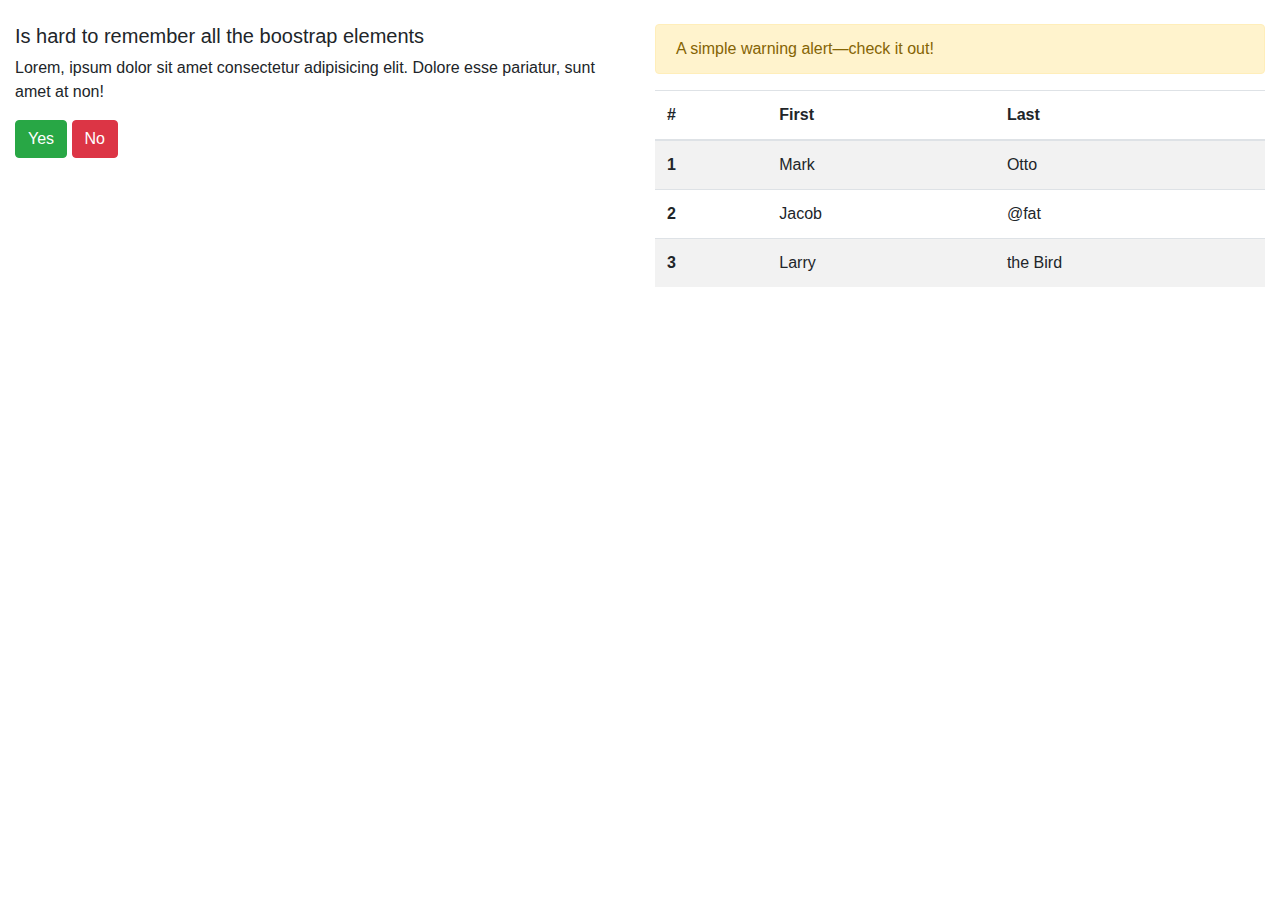
==== exercises/07-Buttons-Alert-And-Table/index.html @ b3ced91f "z" ====
<!DOCTYPE html>
<html>
	<head>
		<meta charset="utf-8" />
		<meta name="viewport" content="width=device-width" />
		<link
			rel="stylesheet"
			href="https://stackpath.bootstrapcdn.com/bootstrap/4.3.1/css/bootstrap.min.css"
			integrity="sha384-ggOyR0iXCbMQv3Xipma34MD+dH/1fQ784/j6cY/iJTQUOhcWr7x9JvoRxT2MZw1T"
			crossorigin="anonymous"
		/>
		<title>07 Buttons, Alert, Glyphicon and Table</title>
	</head>
	<div class="container-fluid mt-4">
		<div class="row">
			<div class="col-6">
				<h5>Is hard to remember all the boostrap elements</h5>
				<p>Lorem, ipsum dolor sit amet consectetur adipisicing elit. Dolore esse pariatur, sunt amet at non!</p>
				<button type="button" class="btn btn-success text-white">Yes</button>
				<button type="button" class="btn btn-danger">No</button>
			</div>
			<div class="col-6">
				<div class="alert alert-warning" role="alert">A simple warning alert—check it out!</div>

				<table class="table table-striped">
					<thead>
						<tr>
							<th scope="col">#</th>
							<th scope="col">First</th>
							<th scope="col">Last</th>
						</tr>
					</thead>
					<tbody>
						<tr>
							<th scope="row">1</th>
							<td>Mark</td>
							<td>Otto</td>
						</tr>
						<tr>
							<th scope="row">2</th>
							<td>Jacob</td>
							<td>@fat</td>
						</tr>
						<tr>
							<th scope="row">3</th>
							<td>Larry</td>
							<td>the Bird</td>
						</tr>
					</tbody>
				</table>
			</div>
		</div>
	</div>

	<body></body>
</html>
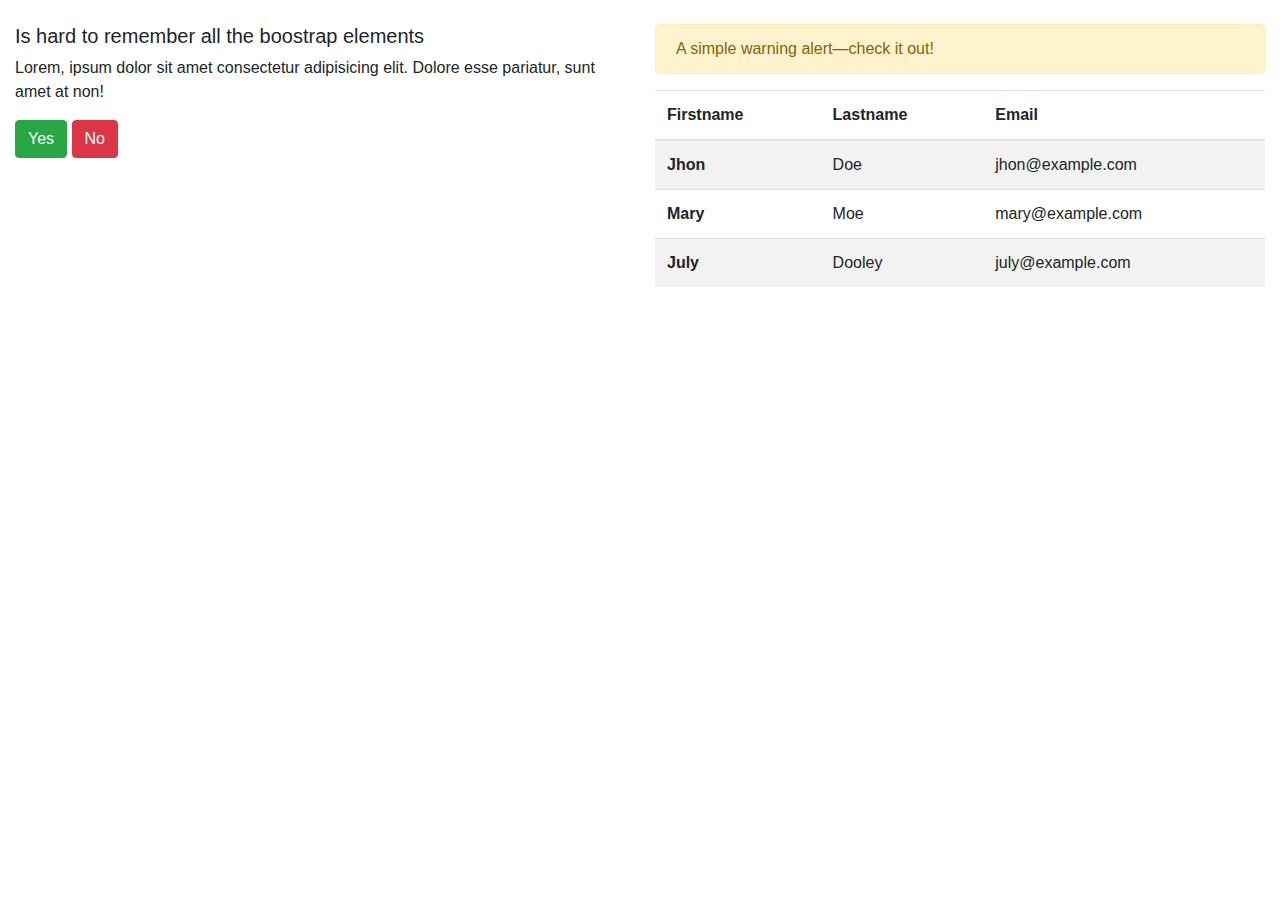
==== commit b5304099: "ajustes" ====
--- a/exercises/07-Buttons-Alert-And-Table/index.html
+++ b/exercises/07-Buttons-Alert-And-Table/index.html
@@ -1,56 +1,54 @@
 <!DOCTYPE html>
 <html>
-	<head>
-		<meta charset="utf-8" />
-		<meta name="viewport" content="width=device-width" />
-		<link
-			rel="stylesheet"
-			href="https://stackpath.bootstrapcdn.com/bootstrap/4.3.1/css/bootstrap.min.css"
-			integrity="sha384-ggOyR0iXCbMQv3Xipma34MD+dH/1fQ784/j6cY/iJTQUOhcWr7x9JvoRxT2MZw1T"
-			crossorigin="anonymous"
-		/>
-		<title>07 Buttons, Alert, Glyphicon and Table</title>
-	</head>
-	<div class="container-fluid mt-4">
-		<div class="row">
-			<div class="col-6">
-				<h5>Is hard to remember all the boostrap elements</h5>
-				<p>Lorem, ipsum dolor sit amet consectetur adipisicing elit. Dolore esse pariatur, sunt amet at non!</p>
-				<button type="button" class="btn btn-success text-white">Yes</button>
-				<button type="button" class="btn btn-danger">No</button>
-			</div>
-			<div class="col-6">
-				<div class="alert alert-warning" role="alert">A simple warning alert—check it out!</div>
 
-				<table class="table table-striped">
-					<thead>
-						<tr>
-							<th scope="col">#</th>
-							<th scope="col">First</th>
-							<th scope="col">Last</th>
-						</tr>
-					</thead>
-					<tbody>
-						<tr>
-							<th scope="row">1</th>
-							<td>Mark</td>
-							<td>Otto</td>
-						</tr>
-						<tr>
-							<th scope="row">2</th>
-							<td>Jacob</td>
-							<td>@fat</td>
-						</tr>
-						<tr>
-							<th scope="row">3</th>
-							<td>Larry</td>
-							<td>the Bird</td>
-						</tr>
-					</tbody>
-				</table>
-			</div>
-		</div>
-	</div>
+<head>
+    <meta charset="utf-8" />
+    <meta name="viewport" content="width=device-width" />
+    <link rel="stylesheet" href="https://stackpath.bootstrapcdn.com/bootstrap/4.3.1/css/bootstrap.min.css"
+        integrity="sha384-ggOyR0iXCbMQv3Xipma34MD+dH/1fQ784/j6cY/iJTQUOhcWr7x9JvoRxT2MZw1T" crossorigin="anonymous" />
+    <title>07 Buttons, Alert, Glyphicon and Table</title>
+</head>
+<div class="container-fluid mt-4">
+    <div class="row">
+        <div class="col-6">
+            <h5>Is hard to remember all the boostrap elements</h5>
+            <p>Lorem, ipsum dolor sit amet consectetur adipisicing elit. Dolore esse pariatur, sunt amet at non!</p>
+            <button type="button" class="btn btn-success text-white">Yes</button>
+            <button type="button" class="btn btn-danger">No</button>
+        </div>
+        <div class="col-6">
+            <div class="alert alert-warning" role="alert">A simple warning alert—check it out!</div>
 
-	<body></body>
-</html>
+            <table class="table table-striped">
+                <thead>
+                    <tr>
+                        <th scope="col">Firstname</th>
+                        <th scope="col">Lastname</th>
+                        <th scope="col">Email</th>
+                    </tr>
+                </thead>
+                <tbody>
+                    <tr>
+                        <th scope="row">Jhon</th>
+                        <td>Doe</td>
+                        <td>jhon@example.com</td>
+                    </tr>
+                    <tr>
+                        <th scope="row">Mary</th>
+                        <td>Moe</td>
+                        <td>mary@example.com</td>
+                    </tr>
+                    <tr>
+                        <th scope="row">July</th>
+                        <td>Dooley</td>
+                        <td>july@example.com</td>
+                    </tr>
+                </tbody>
+            </table>
+        </div>
+    </div>
+</div>
+
+<body></body>
+
+</html>